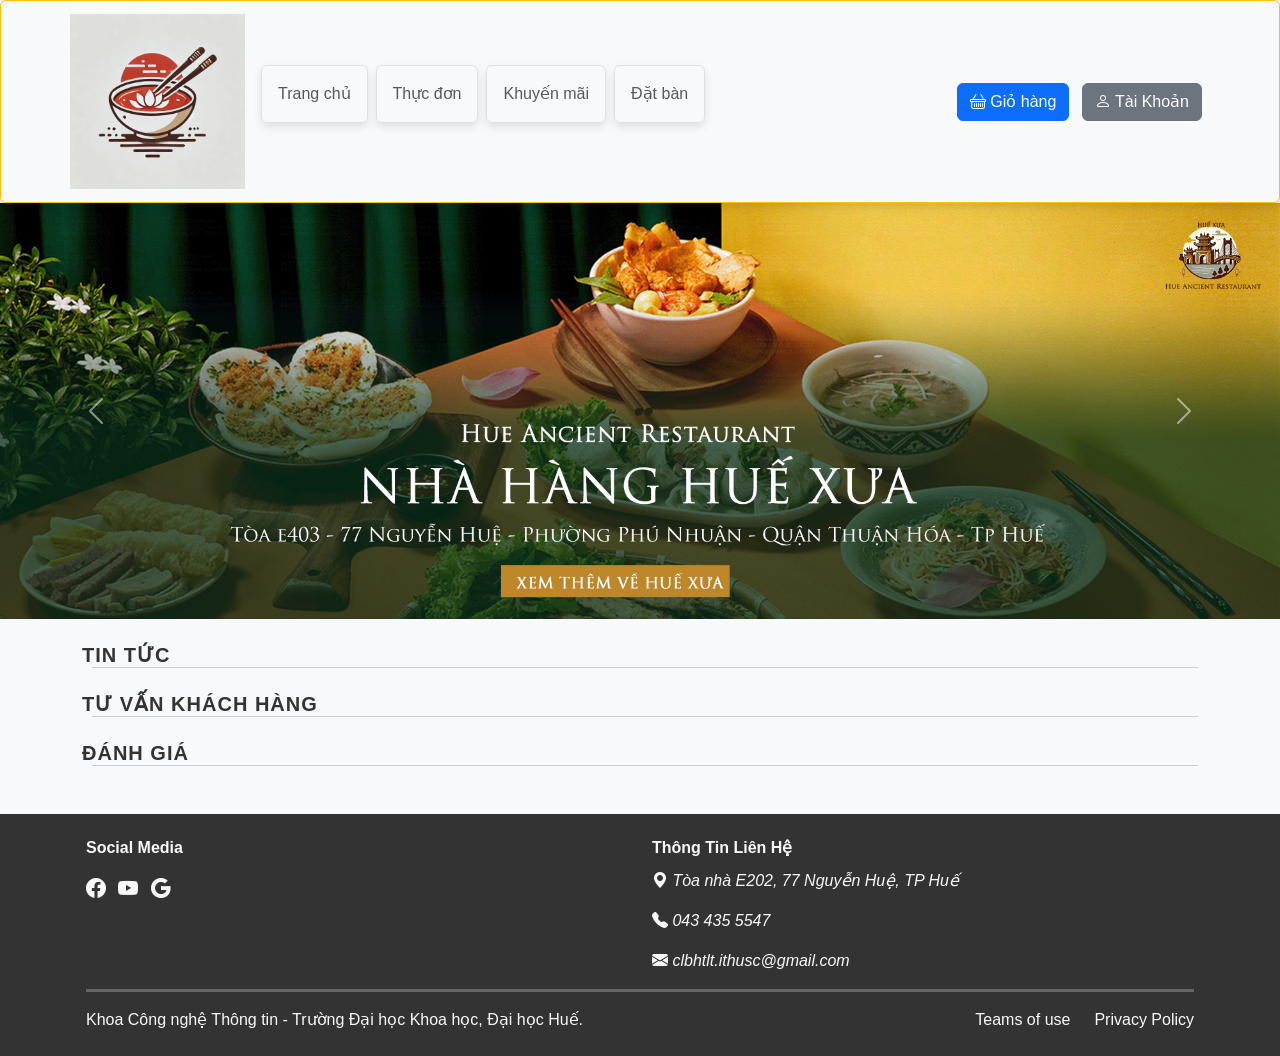
==== index.html @ 2b099d52 "last commit" ====
<!doctype html>
<html lang="en">
  <head>
    <meta charset="utf-8">
    <meta name="viewport" content="width=device-width, initial-scale=1">
    <title>Bootstrap Navbar</title>
    <link href="https://cdn.jsdelivr.net/npm/bootstrap@5.3.3/dist/css/bootstrap.min.css" rel="stylesheet" integrity="sha384-QWTKZyjpPEjISv5WaRU9OFeRpok6YctnYmDr5pNlyT2bRjXh0JMhjY6hW+ALEwIH" crossorigin="anonymous">
    <link href="https://cdn.jsdelivr.net/npm/bootstrap-icons/font/bootstrap-icons.css" rel="stylesheet">
    <link rel="stylesheet" href="../css/Style.css">
  </head>
  <body>
    <!-- Header -->
    <header class="sticky-top border border-warning rounded">
      <nav class="navbar container navbar-expand-lg">
        <a class="navbar-brand" href="TrangChu.html">
          <img id="logo" src="../img/logo hue xua.png" alt="Logo">
        </a>
        <!-- Nội dung bên trái -->
        <button class="navbar-toggler" type="button" data-bs-toggle="collapse" data-bs-target="#navbarNav" aria-controls="navbarNav" aria-expanded="false" aria-label="Toggle navigation">
          <span class="navbar-toggler-icon"></span>
        </button>
        <div class="collapse navbar-collapse" id="navbarNav">
          <ul class="navbar-nav">
            <li class="nav-item active">
              <a class="nav-link border rounded p-3 mb-3 me-2" href="TrangChu.html">Trang chủ</a>
            </li>
            <li class="nav-item">
              <a class="nav-link border rounded p-3 mb-3 me-2" href="ThucDon.html">Thực đơn</a>
            </li>
            <li class="nav-item">
              <a class="nav-link border rounded p-3 mb-3 me-2" href="KhuyenMai.html">Khuyến mãi</a>
            </li>
            <li class="nav-item">
              <a class="nav-link border rounded p-3 mb-3 me-2" href="DatBan.html">Đặt bàn</a>
            </li>
           
          </ul>
        </div>
        <!-- Nội dung bên phải -->
        <div class="ms-auto">
          <a class="btn btn-primary me-2" href="GioHang.html"><i class="bi bi-basket"></i> Giỏ hàng</a>
          <a class="btn btn-secondary me-2" href="DangNhap.html"><i class="bi bi-person"></i> Tài Khoản</a>
        </div>
      </nav>
    </header>

    <!--ảnh quán-->
    <div id="carouselExample" class="carousel slide" data-bs-ride="carousel">
      <div class="carousel-inner">
        <div class="carousel-item active" data-bs-interval="2500">
          <img src="../img/ANH bia 1.jpg" class="d-block w-100 img-desktop" alt="...">
          <img src="../img/AnhBia1Mobie.jpg" class="d-block w-100 img-mobile" alt="...">
        </div>
        <div class="carousel-item" data-bs-interval="2500">
          <img src="../img/Anh bia 2.jpg" class="d-block w-100 img-desktop" alt="...">
          <img src="../img/AnhBia2Mobie.jpg" class="d-block w-100 img-mobile" alt="...">
        </div>
      </div>
      <button class="carousel-control-prev" type="button" data-bs-target="#carouselExample" data-bs-slide="prev">
        <span class="carousel-control-prev-icon" aria-hidden="true"></span>
        <span class="visually-hidden">Previous</span>
      </button>
      <button class="carousel-control-next" type="button" data-bs-target="#carouselExample" data-bs-slide="next">
        <span class="carousel-control-next-icon" aria-hidden="true"></span>
        <span class="visually-hidden">Next</span>
      </button>
    </div>
    <!--Nội dung--> 
    <div class="container">
      <div id="TinTuc">
        <div class="title-container my-4">
          <h1>Tin Tức</h1>
          <div class="line"></div>
        </div>
      </div>
      <div id="TuVanKhachHang">
        <div class="title-container my-4">
          <h1>Tư vấn khách hàng</h1>
          <div class="line"></div>
        </div>
      </div>
      <div id="DanhGia">
        <div class="title-container my-4">
          <h1>Đánh giá</h1>
          <div class="line"></div>
        </div>
      </div>
    </div>



    <!--footer-->
    <footer class="text-light">
      <div class="container mt-5 px-3 py-2">
        <div class="row">
          <div class="col-6 col-lg-6">
            <h4 class="fw-bold pt-3 pb-2 fs-6">Social Media</h4>
            <a href="" target="_blank" class="text-decoration-none text-light"><i class="bi bi-facebook fs-5 me-2"></i></a>
            <a href="" target="_blank" class="text-decoration-none text-light"><i class="bi bi-youtube fs-5 me-2"></i></a>
            <a href="" target="_blank" class="text-decoration-none text-light"><i class="bi bi-google fs-5 me-2"></i></a>
          </div>
          <div class="col-6 col-lg-6">
            <h4 class="fw-bold pt-3 pb-1 fs-6">Thông Tin Liên Hệ</h4>
            <p><i class="bi bi-geo-alt-fill">  Tòa nhà E202, 77 Nguyễn Huệ, TP Huế</i></p>
            <p><i class="bi bi-telephone-fill">  043 435 5547</i></p>
            <p class="mb-0"><i class="bi bi-envelope-fill">  clbhtlt.ithusc@gmail.com</i></p>
          </div>
        </div>
        <hr class="text-light border-3">
        <div class="d-flex justify-content-between">
          <p class="me-5">Khoa Công nghệ Thông tin - Trường Đại học Khoa học, Đại học Huế.</p>
          <div class="d-flex">
            <a href="#" class="text-decoration-none text-light me-4">Teams of use</a>
            <a href="#" class="text-decoration-none text-light">Privacy Policy</a>
          </div>
        </div>
      </div>
    </footer>

    
    <script src="https://cdn.jsdelivr.net/npm/bootstrap@5.3.3/dist/js/bootstrap.bundle.min.js"
      integrity="sha384-YvpcrYf0tY3lHB60NNkmXc5s9fDVZLESaAA55NDzOxhy9GkcIdslK1eN7N6jIeHz" crossorigin="anonymous">
    </script>
  </body>
</html>
---- css/Style.css ----
body {
    font-family: 'Roboto', sans-serif; /* Sử dụng phông chữ Roboto */
    font-size: 16px; /* Cỡ chữ cơ bản */
    line-height: 1.5; /* Chiều cao dòng để tăng độ dễ đọc */
    font-weight: 500;
    color: #333; /* Màu chữ */
    background-color: #f8f9fa; /* Màu nền nhẹ */
    margin: 0;
    padding: 0;
    box-sizing: border-box;
  }
header {
    background-color: #f8f9fa;
}
footer {
    background-color: #333;
}
#logo {
    width: 175px; 
    height: auto;
}
.border{
    box-shadow: 0 4px 8px rgba(0, 0, 0, 0.1);
}
.img-mobile {
    display: none!important;
}
@media (max-width: 768px) {
  .img-mobile {
    display: block!important;
  }
  .img-desktop {
    display: none!important;
  }
}
#DangNhap{
    background-image: url(../img/Bia.jpg);
    background-size: cover;
    background-repeat: no-repeat;
    background-attachment: fixed;
}
.title-container h1 {
  font-size: 1.25rem;
  font-weight: bold;
  text-transform: uppercase;
  letter-spacing: 1px;
  margin: 0;
}
.title-container .line {
  height: 1px;
  background-color: #ccc;
  margin-left: 10px;
}
.search-bar {
  border-radius: 25px;  
  max-width: 500px; 
  width: 100%; 
}
.Nen{
  background-image: url(../img/AnhNen.jpg);
  background-size: cover;
  background-repeat: no-repeat;
  background-attachment: fixed;
}
.card {
  background-color: #E6E4E5;
}
.Nen form {
  background-color: white;
}
#myForm {
  background-color: #E6E4E5;
}
.combo-card {
  border: 1px solid #ddd;
  border-radius: 8px;
  padding: 16px;
  display: flex;
  align-items: center;
  justify-content: space-between;
}
.combo-card {
  max-width: 500px;
}
.combo-card img {
  max-width: 100px;
  border-radius: 8px;
}
.combo-details {
  flex: 1;
  margin-left: 16px;
}
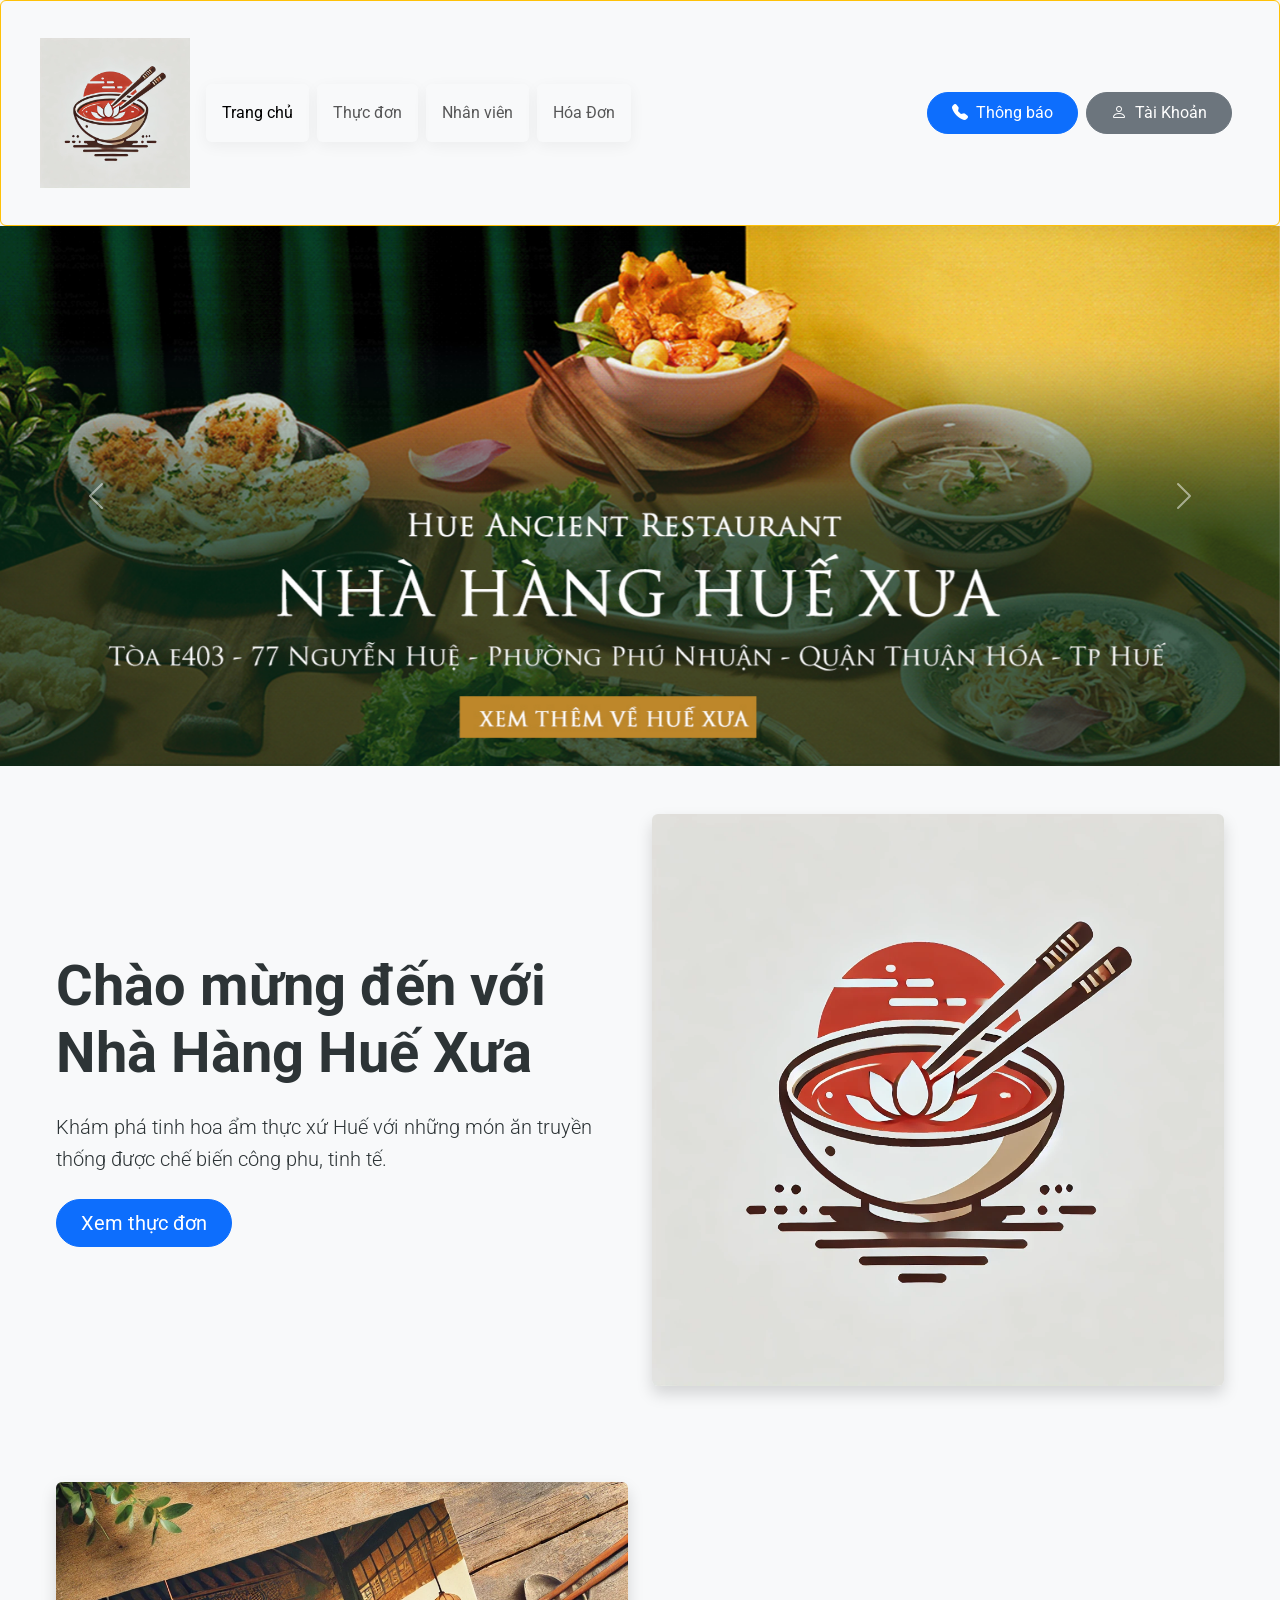
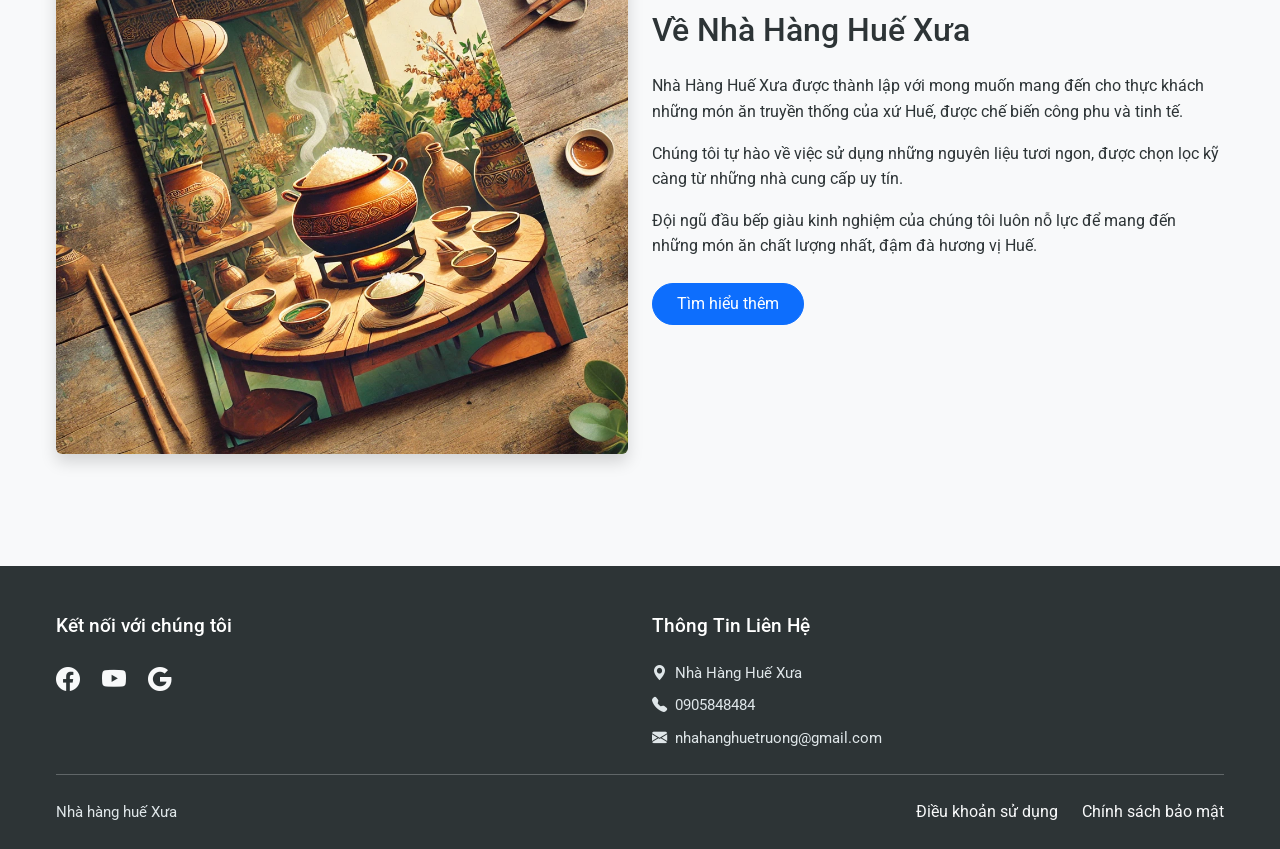
==== commit 98ca6dcb: "first commit" ====
--- a/index.html
+++ b/index.html
@@ -1,125 +1,154 @@
 <!doctype html>
-<html lang="en">
+<html lang="vi">
   <head>
     <meta charset="utf-8">
     <meta name="viewport" content="width=device-width, initial-scale=1">
-    <title>Bootstrap Navbar</title>
+    <meta name="description" content="Trang chủ Nhà Hàng Huế Xưa - Khám phá tinh hoa ẩm thực xứ Huế">
+    <title>Trang Chủ - Nhà Hàng Huế Xưa</title>
     <link href="https://cdn.jsdelivr.net/npm/bootstrap@5.3.3/dist/css/bootstrap.min.css" rel="stylesheet" integrity="sha384-QWTKZyjpPEjISv5WaRU9OFeRpok6YctnYmDr5pNlyT2bRjXh0JMhjY6hW+ALEwIH" crossorigin="anonymous">
     <link href="https://cdn.jsdelivr.net/npm/bootstrap-icons/font/bootstrap-icons.css" rel="stylesheet">
-    <link rel="stylesheet" href="../css/Style.css">
+    <link href="https://fonts.googleapis.com/css2?family=Roboto:wght@300;400;500;700&display=swap" rel="stylesheet">
+    <link rel="stylesheet" href="css/Style.css">
   </head>
   <body>
     <!-- Header -->
-    <header class="sticky-top border border-warning rounded">
+    <header class="sticky-top border border-warning rounded p-3">
       <nav class="navbar container navbar-expand-lg">
-        <a class="navbar-brand" href="TrangChu.html">
-          <img id="logo" src="../img/logo hue xua.png" alt="Logo">
+        <a class="navbar-brand" href="index.html" aria-label="Trang chủ">
+          <img id="logo" src="img/logo hue xua.png" alt="Logo Huế Xưa">
         </a>
-        <!-- Nội dung bên trái -->
         <button class="navbar-toggler" type="button" data-bs-toggle="collapse" data-bs-target="#navbarNav" aria-controls="navbarNav" aria-expanded="false" aria-label="Toggle navigation">
           <span class="navbar-toggler-icon"></span>
         </button>
         <div class="collapse navbar-collapse" id="navbarNav">
           <ul class="navbar-nav">
-            <li class="nav-item active">
-              <a class="nav-link border rounded p-3 mb-3 me-2" href="TrangChu.html">Trang chủ</a>
+            <li class="nav-item">
+              <a class="nav-link border rounded p-3 mb-3 me-2 active" href="index.html">Trang chủ</a>
             </li>
             <li class="nav-item">
-              <a class="nav-link border rounded p-3 mb-3 me-2" href="ThucDon.html">Thực đơn</a>
+              <a class="nav-link border rounded p-3 mb-3 me-2" href="./html/ThucDon.html">Thực đơn</a>
             </li>
             <li class="nav-item">
-              <a class="nav-link border rounded p-3 mb-3 me-2" href="KhuyenMai.html">Khuyến mãi</a>
+              <a class="nav-link border rounded p-3 mb-3 me-2" href="./html/QuanLyNhanVien.html">Nhân viên</a>
             </li>
             <li class="nav-item">
-              <a class="nav-link border rounded p-3 mb-3 me-2" href="DatBan.html">Đặt bàn</a>
+              <a class="nav-link border rounded p-3 mb-3 me-2" href="./html/QuanLyHoaDon.html">Hóa Đơn</a>
             </li>
-           
           </ul>
         </div>
-        <!-- Nội dung bên phải -->
-        <div class="ms-auto">
-          <a class="btn btn-primary me-2" href="GioHang.html"><i class="bi bi-basket"></i> Giỏ hàng</a>
-          <a class="btn btn-secondary me-2" href="DangNhap.html"><i class="bi bi-person"></i> Tài Khoản</a>
+        <div class="ms-auto d-flex align-items-center">
+          <a class="btn btn-primary me-2" href="./html/ThongBao.html">
+            <i class="bi bi-telephone-fill"></i>
+            <span class="d-none d-sm-inline ms-1">Thông báo</span>
+          </a>
+          <a class="btn btn-secondary me-2" href="./html/DangNhap.html">
+            <i class="bi bi-person"></i>
+            <span class="d-none d-sm-inline ms-1">Tài Khoản</span>
+          </a>
         </div>
       </nav>
     </header>
-
-    <!--ảnh quán-->
-    <div id="carouselExample" class="carousel slide" data-bs-ride="carousel">
-      <div class="carousel-inner">
-        <div class="carousel-item active" data-bs-interval="2500">
-          <img src="../img/ANH bia 1.jpg" class="d-block w-100 img-desktop" alt="...">
-          <img src="../img/AnhBia1Mobie.jpg" class="d-block w-100 img-mobile" alt="...">
+    <section class="hero-section">
+      <div id="carouselExample" class="carousel slide" data-bs-ride="carousel">
+        <div class="carousel-inner">
+          <div class="carousel-item active">
+            <img src="./img/ANH bia 1.jpg" class="d-block w-100 img-desktop" alt="Nhà hàng Huế Xưa">
+            <img src="./img/AnhBia1Mobie.jpg" class="d-block w-100 img-mobile" alt="Nhà hàng Huế Xưa">
+          </div>
+          <div class="carousel-item">
+            <img src="./img/Anh bia 2.jpg" class="d-block w-100 img-desktop" alt="Không gian nhà hàng">
+            <img src="./img/AnhBia2Mobie.jpg" class="d-block w-100 img-mobile" alt="Không gian nhà hàng">
+          </div>
         </div>
-        <div class="carousel-item" data-bs-interval="2500">
-          <img src="../img/Anh bia 2.jpg" class="d-block w-100 img-desktop" alt="...">
-          <img src="../img/AnhBia2Mobie.jpg" class="d-block w-100 img-mobile" alt="...">
+        <button class="carousel-control-prev" type="button" data-bs-target="#carouselExample" data-bs-slide="prev">
+          <span class="carousel-control-prev-icon"></span>
+        </button>
+        <button class="carousel-control-next" type="button" data-bs-target="#carouselExample" data-bs-slide="next">
+          <span class="carousel-control-next-icon"></span>
+        </button>
+      </div>
+    </section>
+    <!-- Hero Section -->
+    <section class="hero-section py-5">
+      <div class="container">
+        <div class="row align-items-center">
+          <div class="col-md-6">
+            <h1 class="display-4 fw-bold mb-4">Chào mừng đến với Nhà Hàng Huế Xưa</h1>
+            <p class="lead mb-4">Khám phá tinh hoa ẩm thực xứ Huế với những món ăn truyền thống được chế biến công phu, tinh tế.</p>
+            <div class="d-flex gap-3">
+              <a href="./html/ThucDon.html" class="btn btn-primary btn-lg">Xem thực đơn</a>
+            </div>
+          </div>
+          <div class="col-md-6">
+            <img src="./img/logo hue xua.png" alt="Nhà Hàng Huế Xưa" class="img-fluid rounded shadow">
+          </div>
         </div>
       </div>
-      <button class="carousel-control-prev" type="button" data-bs-target="#carouselExample" data-bs-slide="prev">
-        <span class="carousel-control-prev-icon" aria-hidden="true"></span>
-        <span class="visually-hidden">Previous</span>
-      </button>
-      <button class="carousel-control-next" type="button" data-bs-target="#carouselExample" data-bs-slide="next">
-        <span class="carousel-control-next-icon" aria-hidden="true"></span>
-        <span class="visually-hidden">Next</span>
-      </button>
-    </div>
-    <!--Nội dung--> 
-    <div class="container">
-      <div id="TinTuc">
-        <div class="title-container my-4">
-          <h1>Tin Tức</h1>
-          <div class="line"></div>
+    </section>
+
+    <!-- About Us -->
+    <section class="about-us py-5">
+      <div class="container">
+        <div class="row align-items-center">
+          <div class="col-md-6">
+            <img src="./img/Bia.jpg" alt="Về chúng tôi" class="img-fluid rounded shadow">
+          </div>
+          <div class="col-md-6">
+            <h2 class="mb-4">Về Nhà Hàng Huế Xưa</h2>
+            <p class="mb-3">Nhà Hàng Huế Xưa được thành lập với mong muốn mang đến cho thực khách những món ăn truyền thống của xứ Huế, được chế biến công phu và tinh tế.</p>
+            <p class="mb-3">Chúng tôi tự hào về việc sử dụng những nguyên liệu tươi ngon, được chọn lọc kỹ càng từ những nhà cung cấp uy tín.</p>
+            <p class="mb-4">Đội ngũ đầu bếp giàu kinh nghiệm của chúng tôi luôn nỗ lực để mang đến những món ăn chất lượng nhất, đậm đà hương vị Huế.</p>
+            <a href="#" class="btn btn-primary">Tìm hiểu thêm</a>
+          </div>
         </div>
       </div>
-      <div id="TuVanKhachHang">
-        <div class="title-container my-4">
-          <h1>Tư vấn khách hàng</h1>
-          <div class="line"></div>
-        </div>
-      </div>
-      <div id="DanhGia">
-        <div class="title-container my-4">
-          <h1>Đánh giá</h1>
-          <div class="line"></div>
-        </div>
-      </div>
-    </div>
+    </section>
 
+   
 
-
-    <!--footer-->
+    <!-- Footer -->
     <footer class="text-light">
-      <div class="container mt-5 px-3 py-2">
-        <div class="row">
-          <div class="col-6 col-lg-6">
-            <h4 class="fw-bold pt-3 pb-2 fs-6">Social Media</h4>
-            <a href="" target="_blank" class="text-decoration-none text-light"><i class="bi bi-facebook fs-5 me-2"></i></a>
-            <a href="" target="_blank" class="text-decoration-none text-light"><i class="bi bi-youtube fs-5 me-2"></i></a>
-            <a href="" target="_blank" class="text-decoration-none text-light"><i class="bi bi-google fs-5 me-2"></i></a>
+      <div class="container">
+        <div class="row gy-4">
+          <div class="col-12 col-md-6">
+            <h4>Kết nối với chúng tôi</h4>
+            <div class="social-links">
+              <a href="#" target="_blank" class="text-decoration-none text-light" aria-label="Facebook">
+                <i class="bi bi-facebook"></i>
+              </a>
+              <a href="#" target="_blank" class="text-decoration-none text-light" aria-label="YouTube">
+                <i class="bi bi-youtube"></i>
+              </a>
+              <a href="#" target="_blank" class="text-decoration-none text-light" aria-label="Google">
+                <i class="bi bi-google"></i>
+              </a>
+            </div>
           </div>
-          <div class="col-6 col-lg-6">
-            <h4 class="fw-bold pt-3 pb-1 fs-6">Thông Tin Liên Hệ</h4>
-            <p><i class="bi bi-geo-alt-fill">  Tòa nhà E202, 77 Nguyễn Huệ, TP Huế</i></p>
-            <p><i class="bi bi-telephone-fill">  043 435 5547</i></p>
-            <p class="mb-0"><i class="bi bi-envelope-fill">  clbhtlt.ithusc@gmail.com</i></p>
+          <div class="col-12 col-md-6">
+            <h4>Thông Tin Liên Hệ</h4>
+            <address class="mb-0">
+              <p><i class="bi bi-geo-alt-fill me-2"></i>Nhà Hàng Huế Xưa</p>
+              <p><i class="bi bi-telephone-fill me-2"></i>0905848484</p>
+              <p class="mb-0"><i class="bi bi-envelope-fill me-2"></i>nhahanghuetruong@gmail.com</p>
+            </address>
           </div>
         </div>
-        <hr class="text-light border-3">
-        <div class="d-flex justify-content-between">
-          <p class="me-5">Khoa Công nghệ Thông tin - Trường Đại học Khoa học, Đại học Huế.</p>
-          <div class="d-flex">
-            <a href="#" class="text-decoration-none text-light me-4">Teams of use</a>
-            <a href="#" class="text-decoration-none text-light">Privacy Policy</a>
+        <hr class="my-4">
+        <div class="row align-items-center">
+          <div class="col-12 col-md-6">
+            <p class="mb-md-0">Nhà hàng huế Xưa</p>
+          </div>
+          <div class="col-12 col-md-6">
+            <div class="d-flex justify-content-md-end">
+              <a href="#" class="text-decoration-none text-light me-4">Điều khoản sử dụng</a>
+              <a href="#" class="text-decoration-none text-light">Chính sách bảo mật</a>
+            </div>
           </div>
         </div>
       </div>
     </footer>
 
-    
-    <script src="https://cdn.jsdelivr.net/npm/bootstrap@5.3.3/dist/js/bootstrap.bundle.min.js"
-      integrity="sha384-YvpcrYf0tY3lHB60NNkmXc5s9fDVZLESaAA55NDzOxhy9GkcIdslK1eN7N6jIeHz" crossorigin="anonymous">
-    </script>
+    <!-- Scripts -->
+    <script src="https://cdn.jsdelivr.net/npm/bootstrap@5.3.3/dist/js/bootstrap.bundle.min.js" integrity="sha384-YvpcrYf0tY3lHB60NNkmXc5s9fDVZLESaAA55NDzOxhy9GkcIdslK1eN7N6jIeHz" crossorigin="anonymous"></script>
   </body>
 </html>
--- a/css/Style.css
+++ b/css/Style.css
@@ -1,27 +1,156 @@
 body {
     font-family: 'Roboto', sans-serif; /* Sử dụng phông chữ Roboto */
     font-size: 16px; /* Cỡ chữ cơ bản */
-    line-height: 1.5; /* Chiều cao dòng để tăng độ dễ đọc */
-    font-weight: 500;
-    color: #333; /* Màu chữ */
+    line-height: 1.6;
+    font-weight: 400;
+    color: #2d3436;
     background-color: #f8f9fa; /* Màu nền nhẹ */
     margin: 0;
     padding: 0;
     box-sizing: border-box;
-  }
+}
+
 header {
-    background-color: #f8f9fa;
-}
+    background-color: rgba(248, 249, 250, 0.95);
+    backdrop-filter: blur(10px);
+    transition: all 0.3s ease;
+}
+
+header .navbar {
+    padding: 1rem 0;
+}
+
+header .nav-link {
+    position: relative;
+    transition: all 0.3s ease;
+    border: none !important;
+    margin-bottom: 0 !important;
+}
+
+header .nav-link::after {
+    content: '';
+    position: absolute;
+    width: 0;
+    height: 2px;
+    bottom: 0;
+    left: 50%;
+    background-color: #007bff;
+    transition: all 0.3s ease;
+    transform: translateX(-50%);
+}
+
+header .nav-link:hover::after {
+    width: 100%;
+}
+
+#logo {
+    width: 150px;
+    height: auto;
+    transition: transform 0.3s ease;
+}
+
+#logo:hover {
+    transform: scale(1.05);
+}
+
+.border {
+    box-shadow: 0 4px 15px rgba(0, 0, 0, 0.05);
+}
+
+.title-container {
+    position: relative;
+    margin: 3rem 0;
+    padding-bottom: 1rem;
+}
+
+.title-container h1 {
+    font-size: 2rem;
+    font-weight: 700;
+    text-transform: uppercase;
+    letter-spacing: 1.5px;
+    margin: 0;
+    color: #2d3436;
+}
+
+.title-container .line {
+    height: 3px;
+    background: linear-gradient(to right, #007bff, #00d2d3);
+    margin-top: 1rem;
+    width: 100px;
+}
+
+.carousel-item img {
+    object-fit: cover;
+    height: 60vh;
+}
+
 footer {
-    background-color: #333;
-}
-#logo {
-    width: 175px; 
-    height: auto;
-}
-.border{
-    box-shadow: 0 4px 8px rgba(0, 0, 0, 0.1);
-}
+    background-color: #2d3436;
+    padding: 3rem 0 1.5rem;
+    margin-top: 4rem;
+}
+
+footer h4 {
+    color: #fff;
+    font-size: 1.2rem;
+    margin-bottom: 1.5rem;
+}
+
+footer p {
+    color: #dfe6e9;
+    font-size: 0.95rem;
+    margin-bottom: 0.5rem;
+}
+
+footer .social-links a {
+    font-size: 1.5rem;
+    margin-right: 1rem;
+    transition: color 0.3s ease;
+}
+
+footer .social-links a:hover {
+    color: #007bff !important;
+}
+
+@media (max-width: 768px) {
+    .img-mobile {
+        display: block !important;
+    }
+    
+    .img-desktop {
+        display: none !important;
+    }
+    
+    header .navbar {
+        padding: 0.5rem 0;
+    }
+    
+    .title-container h1 {
+        font-size: 1.5rem;
+    }
+    
+    footer {
+        padding: 2rem 0 1rem;
+    }
+}
+
+.btn {
+    border-radius: 25px;
+    padding: 0.5rem 1.5rem;
+    transition: all 0.3s ease;
+}
+
+.btn:hover {
+    transform: translateY(-2px);
+    box-shadow: 0 4px 10px rgba(0, 0, 0, 0.1);
+}
+
+.container {
+    max-width: 1200px;
+    margin: 0 auto;
+    padding: 0 1rem;
+}
+
 .img-mobile {
     display: none!important;
 }
@@ -39,23 +168,6 @@
     background-repeat: no-repeat;
     background-attachment: fixed;
 }
-.title-container h1 {
-  font-size: 1.25rem;
-  font-weight: bold;
-  text-transform: uppercase;
-  letter-spacing: 1px;
-  margin: 0;
-}
-.title-container .line {
-  height: 1px;
-  background-color: #ccc;
-  margin-left: 10px;
-}
-.search-bar {
-  border-radius: 25px;  
-  max-width: 500px; 
-  width: 100%; 
-}
 .Nen{
   background-image: url(../img/AnhNen.jpg);
   background-size: cover;
@@ -71,22 +183,30 @@
 #myForm {
   background-color: #E6E4E5;
 }
-.combo-card {
-  border: 1px solid #ddd;
-  border-radius: 8px;
-  padding: 16px;
-  display: flex;
-  align-items: center;
-  justify-content: space-between;
-}
-.combo-card {
-  max-width: 500px;
-}
-.combo-card img {
-  max-width: 100px;
-  border-radius: 8px;
-}
-.combo-details {
-  flex: 1;
-  margin-left: 16px;
-}
+
+/* thẻ trong thực đơn */
+.card {
+  width: 18rem;
+  border: none;
+  box-shadow: 0 4px 8px rgba(0,0,0,0.1);
+  border-radius: 12px;
+  overflow: hidden;
+}
+.card img {
+  border-bottom: 1px solid #eee;
+  width: 265px;
+  height: 230px;
+}
+.card:hover {
+  transform: scale(1.03);
+  transition: 0.3s ease-in-out;
+  box-shadow: 0 4px 8px rgba(0,0,0,0.2);
+}
+.price {
+  font-weight: bold;
+  color: #000;
+}
+.btn-custom {
+  border-radius: 25px;
+  padding: 6px 16px;
+}
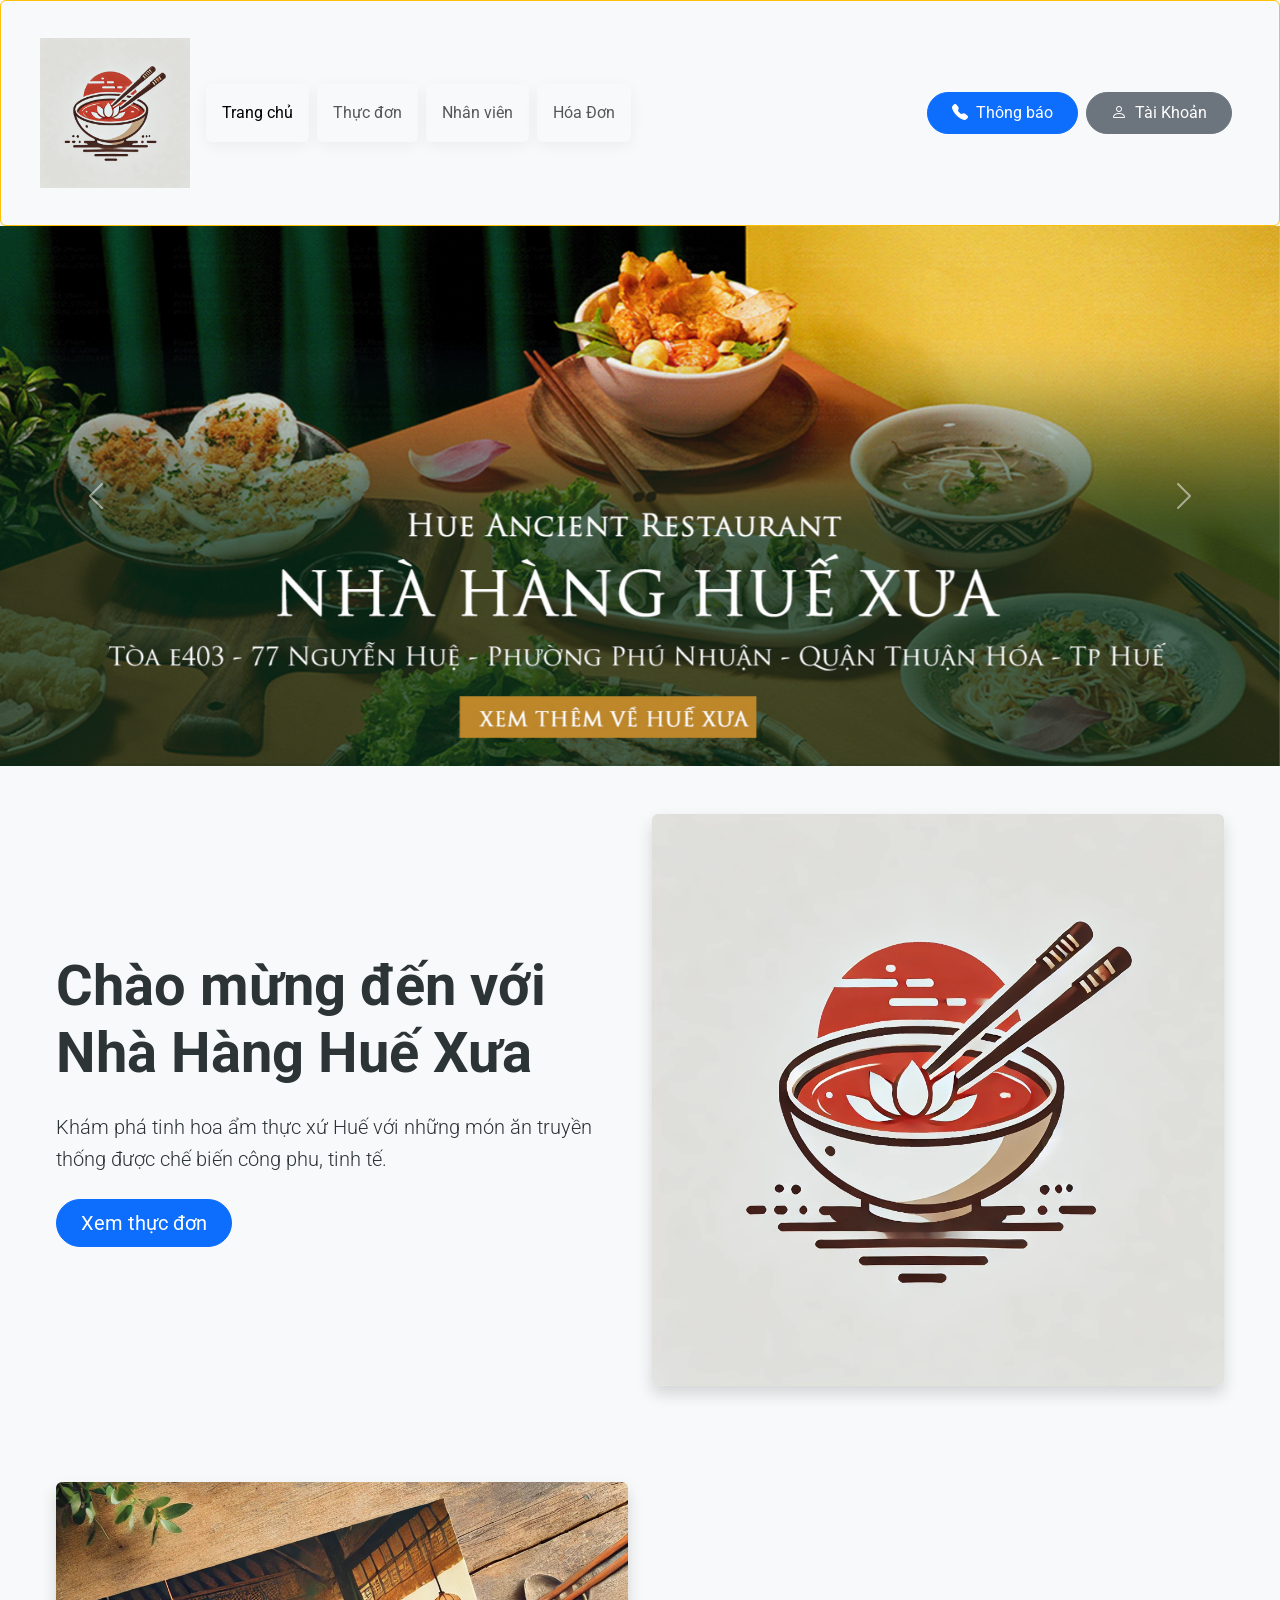
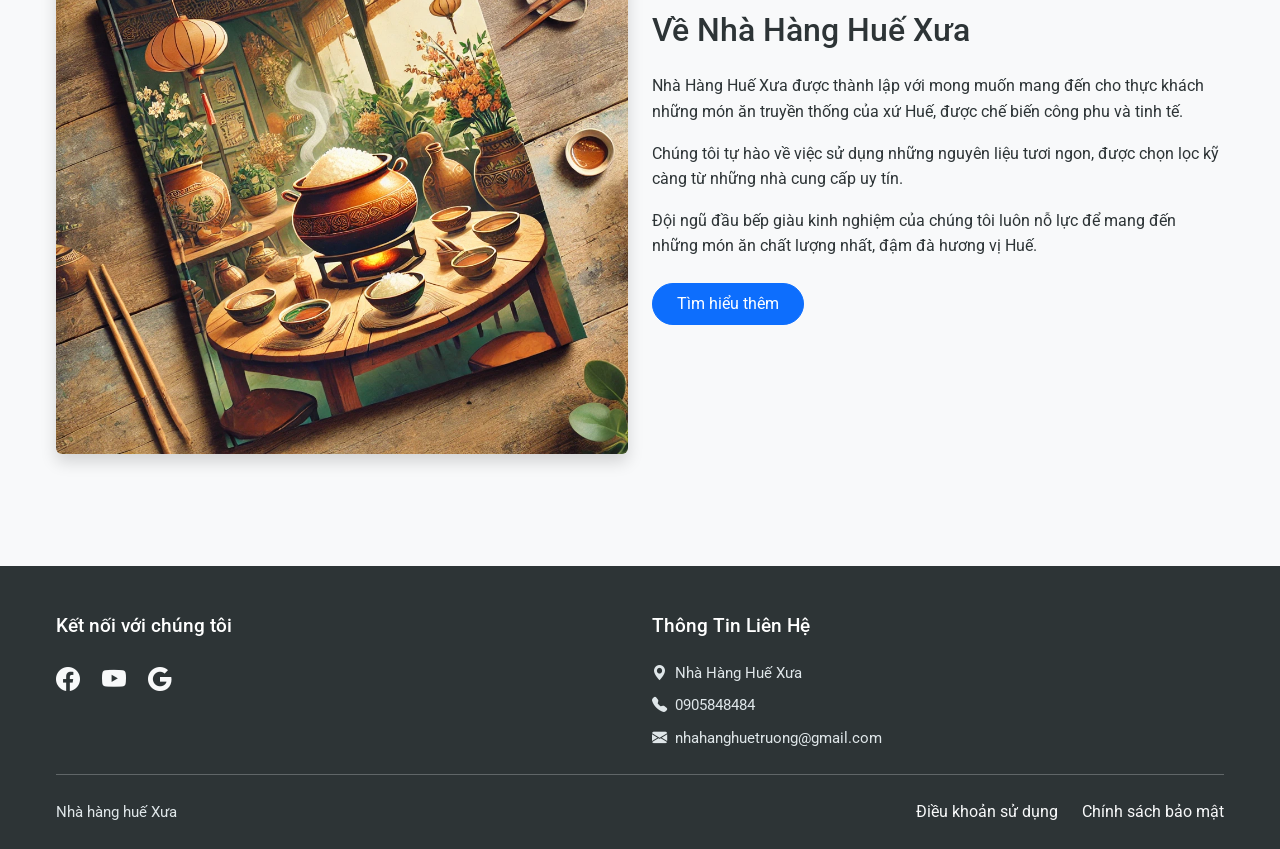
==== commit d459253f: "Update index.html" ====
--- a/index.html
+++ b/index.html
@@ -1,154 +1,154 @@
-<!doctype html>
-<html lang="vi">
-  <head>
-    <meta charset="utf-8">
-    <meta name="viewport" content="width=device-width, initial-scale=1">
-    <meta name="description" content="Trang chủ Nhà Hàng Huế Xưa - Khám phá tinh hoa ẩm thực xứ Huế">
-    <title>Trang Chủ - Nhà Hàng Huế Xưa</title>
-    <link href="https://cdn.jsdelivr.net/npm/bootstrap@5.3.3/dist/css/bootstrap.min.css" rel="stylesheet" integrity="sha384-QWTKZyjpPEjISv5WaRU9OFeRpok6YctnYmDr5pNlyT2bRjXh0JMhjY6hW+ALEwIH" crossorigin="anonymous">
-    <link href="https://cdn.jsdelivr.net/npm/bootstrap-icons/font/bootstrap-icons.css" rel="stylesheet">
-    <link href="https://fonts.googleapis.com/css2?family=Roboto:wght@300;400;500;700&display=swap" rel="stylesheet">
-    <link rel="stylesheet" href="css/Style.css">
-  </head>
-  <body>
-    <!-- Header -->
-    <header class="sticky-top border border-warning rounded p-3">
-      <nav class="navbar container navbar-expand-lg">
-        <a class="navbar-brand" href="index.html" aria-label="Trang chủ">
-          <img id="logo" src="img/logo hue xua.png" alt="Logo Huế Xưa">
-        </a>
-        <button class="navbar-toggler" type="button" data-bs-toggle="collapse" data-bs-target="#navbarNav" aria-controls="navbarNav" aria-expanded="false" aria-label="Toggle navigation">
-          <span class="navbar-toggler-icon"></span>
-        </button>
-        <div class="collapse navbar-collapse" id="navbarNav">
-          <ul class="navbar-nav">
-            <li class="nav-item">
-              <a class="nav-link border rounded p-3 mb-3 me-2 active" href="index.html">Trang chủ</a>
-            </li>
-            <li class="nav-item">
-              <a class="nav-link border rounded p-3 mb-3 me-2" href="./html/ThucDon.html">Thực đơn</a>
-            </li>
-            <li class="nav-item">
-              <a class="nav-link border rounded p-3 mb-3 me-2" href="./html/QuanLyNhanVien.html">Nhân viên</a>
-            </li>
-            <li class="nav-item">
-              <a class="nav-link border rounded p-3 mb-3 me-2" href="./html/QuanLyHoaDon.html">Hóa Đơn</a>
-            </li>
-          </ul>
-        </div>
-        <div class="ms-auto d-flex align-items-center">
-          <a class="btn btn-primary me-2" href="./html/ThongBao.html">
-            <i class="bi bi-telephone-fill"></i>
-            <span class="d-none d-sm-inline ms-1">Thông báo</span>
-          </a>
-          <a class="btn btn-secondary me-2" href="./html/DangNhap.html">
-            <i class="bi bi-person"></i>
-            <span class="d-none d-sm-inline ms-1">Tài Khoản</span>
-          </a>
-        </div>
-      </nav>
-    </header>
-    <section class="hero-section">
-      <div id="carouselExample" class="carousel slide" data-bs-ride="carousel">
-        <div class="carousel-inner">
-          <div class="carousel-item active">
-            <img src="./img/ANH bia 1.jpg" class="d-block w-100 img-desktop" alt="Nhà hàng Huế Xưa">
-            <img src="./img/AnhBia1Mobie.jpg" class="d-block w-100 img-mobile" alt="Nhà hàng Huế Xưa">
-          </div>
-          <div class="carousel-item">
-            <img src="./img/Anh bia 2.jpg" class="d-block w-100 img-desktop" alt="Không gian nhà hàng">
-            <img src="./img/AnhBia2Mobie.jpg" class="d-block w-100 img-mobile" alt="Không gian nhà hàng">
-          </div>
-        </div>
-        <button class="carousel-control-prev" type="button" data-bs-target="#carouselExample" data-bs-slide="prev">
-          <span class="carousel-control-prev-icon"></span>
-        </button>
-        <button class="carousel-control-next" type="button" data-bs-target="#carouselExample" data-bs-slide="next">
-          <span class="carousel-control-next-icon"></span>
-        </button>
-      </div>
-    </section>
-    <!-- Hero Section -->
-    <section class="hero-section py-5">
-      <div class="container">
-        <div class="row align-items-center">
-          <div class="col-md-6">
-            <h1 class="display-4 fw-bold mb-4">Chào mừng đến với Nhà Hàng Huế Xưa</h1>
-            <p class="lead mb-4">Khám phá tinh hoa ẩm thực xứ Huế với những món ăn truyền thống được chế biến công phu, tinh tế.</p>
-            <div class="d-flex gap-3">
-              <a href="./html/ThucDon.html" class="btn btn-primary btn-lg">Xem thực đơn</a>
-            </div>
-          </div>
-          <div class="col-md-6">
-            <img src="./img/logo hue xua.png" alt="Nhà Hàng Huế Xưa" class="img-fluid rounded shadow">
-          </div>
-        </div>
-      </div>
-    </section>
-
-    <!-- About Us -->
-    <section class="about-us py-5">
-      <div class="container">
-        <div class="row align-items-center">
-          <div class="col-md-6">
-            <img src="./img/Bia.jpg" alt="Về chúng tôi" class="img-fluid rounded shadow">
-          </div>
-          <div class="col-md-6">
-            <h2 class="mb-4">Về Nhà Hàng Huế Xưa</h2>
-            <p class="mb-3">Nhà Hàng Huế Xưa được thành lập với mong muốn mang đến cho thực khách những món ăn truyền thống của xứ Huế, được chế biến công phu và tinh tế.</p>
-            <p class="mb-3">Chúng tôi tự hào về việc sử dụng những nguyên liệu tươi ngon, được chọn lọc kỹ càng từ những nhà cung cấp uy tín.</p>
-            <p class="mb-4">Đội ngũ đầu bếp giàu kinh nghiệm của chúng tôi luôn nỗ lực để mang đến những món ăn chất lượng nhất, đậm đà hương vị Huế.</p>
-            <a href="#" class="btn btn-primary">Tìm hiểu thêm</a>
-          </div>
-        </div>
-      </div>
-    </section>
-
-   
-
-    <!-- Footer -->
-    <footer class="text-light">
-      <div class="container">
-        <div class="row gy-4">
-          <div class="col-12 col-md-6">
-            <h4>Kết nối với chúng tôi</h4>
-            <div class="social-links">
-              <a href="#" target="_blank" class="text-decoration-none text-light" aria-label="Facebook">
-                <i class="bi bi-facebook"></i>
-              </a>
-              <a href="#" target="_blank" class="text-decoration-none text-light" aria-label="YouTube">
-                <i class="bi bi-youtube"></i>
-              </a>
-              <a href="#" target="_blank" class="text-decoration-none text-light" aria-label="Google">
-                <i class="bi bi-google"></i>
-              </a>
-            </div>
-          </div>
-          <div class="col-12 col-md-6">
-            <h4>Thông Tin Liên Hệ</h4>
-            <address class="mb-0">
-              <p><i class="bi bi-geo-alt-fill me-2"></i>Nhà Hàng Huế Xưa</p>
-              <p><i class="bi bi-telephone-fill me-2"></i>0905848484</p>
-              <p class="mb-0"><i class="bi bi-envelope-fill me-2"></i>nhahanghuetruong@gmail.com</p>
-            </address>
-          </div>
-        </div>
-        <hr class="my-4">
-        <div class="row align-items-center">
-          <div class="col-12 col-md-6">
-            <p class="mb-md-0">Nhà hàng huế Xưa</p>
-          </div>
-          <div class="col-12 col-md-6">
-            <div class="d-flex justify-content-md-end">
-              <a href="#" class="text-decoration-none text-light me-4">Điều khoản sử dụng</a>
-              <a href="#" class="text-decoration-none text-light">Chính sách bảo mật</a>
-            </div>
-          </div>
-        </div>
-      </div>
-    </footer>
-
-    <!-- Scripts -->
-    <script src="https://cdn.jsdelivr.net/npm/bootstrap@5.3.3/dist/js/bootstrap.bundle.min.js" integrity="sha384-YvpcrYf0tY3lHB60NNkmXc5s9fDVZLESaAA55NDzOxhy9GkcIdslK1eN7N6jIeHz" crossorigin="anonymous"></script>
-  </body>
-</html>
+<!doctype html>
+<html lang="vi">
+  <head>
+    <meta charset="utf-8">
+    <meta name="viewport" content="width=device-width, initial-scale=1">
+    <meta name="description" content="Trang chủ Nhà Hàng Huế Xưa - Khám phá tinh hoa ẩm thực xứ Huế">
+    <title>Trang Chủ - Nhà Hàng Huế Xưa</title>
+    <link href="https://cdn.jsdelivr.net/npm/bootstrap@5.3.3/dist/css/bootstrap.min.css" rel="stylesheet" integrity="sha384-QWTKZyjpPEjISv5WaRU9OFeRpok6YctnYmDr5pNlyT2bRjXh0JMhjY6hW+ALEwIH" crossorigin="anonymous">
+    <link href="https://cdn.jsdelivr.net/npm/bootstrap-icons/font/bootstrap-icons.css" rel="stylesheet">
+    <link href="https://fonts.googleapis.com/css2?family=Roboto:wght@300;400;500;700&display=swap" rel="stylesheet">
+    <link rel="stylesheet" href="css/Style.css">
+  </head>
+  <body>
+    <!-- Header -->
+    <header class= "border border-warning rounded p-3">
+      <nav class="navbar container navbar-expand-lg">
+        <a class="navbar-brand" href="index.html" aria-label="Trang chủ">
+          <img id="logo" src="img/logo hue xua.png" alt="Logo Huế Xưa">
+        </a>
+        <button class="navbar-toggler" type="button" data-bs-toggle="collapse" data-bs-target="#navbarNav" aria-controls="navbarNav" aria-expanded="false" aria-label="Toggle navigation">
+          <span class="navbar-toggler-icon"></span>
+        </button>
+        <div class="collapse navbar-collapse" id="navbarNav">
+          <ul class="navbar-nav">
+            <li class="nav-item">
+              <a class="nav-link border rounded p-3 mb-3 me-2 active" href="index.html">Trang chủ</a>
+            </li>
+            <li class="nav-item">
+              <a class="nav-link border rounded p-3 mb-3 me-2" href="./html/ThucDon.html">Thực đơn</a>
+            </li>
+            <li class="nav-item">
+              <a class="nav-link border rounded p-3 mb-3 me-2" href="./html/QuanLyNhanVien.html">Nhân viên</a>
+            </li>
+            <li class="nav-item">
+              <a class="nav-link border rounded p-3 mb-3 me-2" href="./html/QuanLyHoaDon.html">Hóa Đơn</a>
+            </li>
+          </ul>
+        </div>
+        <div class="ms-auto d-flex align-items-center">
+          <a class="btn btn-primary me-2" href="./html/ThongBao.html">
+            <i class="bi bi-telephone-fill"></i>
+            <span class="d-none d-sm-inline ms-1">Thông báo</span>
+          </a>
+          <a class="btn btn-secondary me-2" href="./html/DangNhap.html">
+            <i class="bi bi-person"></i>
+            <span class="d-none d-sm-inline ms-1">Tài Khoản</span>
+          </a>
+        </div>
+      </nav>
+    </header>
+    <section class="hero-section">
+      <div id="carouselExample" class="carousel slide" data-bs-ride="carousel">
+        <div class="carousel-inner">
+          <div class="carousel-item active">
+            <img src="./img/ANH bia 1.jpg" class="d-block w-100 img-desktop" alt="Nhà hàng Huế Xưa">
+            <img src="./img/AnhBia1Mobie.jpg" class="d-block w-100 img-mobile" alt="Nhà hàng Huế Xưa">
+          </div>
+          <div class="carousel-item">
+            <img src="./img/Anh bia 2.jpg" class="d-block w-100 img-desktop" alt="Không gian nhà hàng">
+            <img src="./img/AnhBia2Mobie.jpg" class="d-block w-100 img-mobile" alt="Không gian nhà hàng">
+          </div>
+        </div>
+        <button class="carousel-control-prev" type="button" data-bs-target="#carouselExample" data-bs-slide="prev">
+          <span class="carousel-control-prev-icon"></span>
+        </button>
+        <button class="carousel-control-next" type="button" data-bs-target="#carouselExample" data-bs-slide="next">
+          <span class="carousel-control-next-icon"></span>
+        </button>
+      </div>
+    </section>
+    <!-- Hero Section -->
+    <section class="hero-section py-5">
+      <div class="container">
+        <div class="row align-items-center">
+          <div class="col-md-6">
+            <h1 class="display-4 fw-bold mb-4">Chào mừng đến với Nhà Hàng Huế Xưa</h1>
+            <p class="lead mb-4">Khám phá tinh hoa ẩm thực xứ Huế với những món ăn truyền thống được chế biến công phu, tinh tế.</p>
+            <div class="d-flex gap-3">
+              <a href="./html/ThucDon.html" class="btn btn-primary btn-lg">Xem thực đơn</a>
+            </div>
+          </div>
+          <div class="col-md-6">
+            <img src="./img/logo hue xua.png" alt="Nhà Hàng Huế Xưa" class="img-fluid rounded shadow">
+          </div>
+        </div>
+      </div>
+    </section>
+
+    <!-- About Us -->
+    <section class="about-us py-5">
+      <div class="container">
+        <div class="row align-items-center">
+          <div class="col-md-6">
+            <img src="./img/Bia.jpg" alt="Về chúng tôi" class="img-fluid rounded shadow">
+          </div>
+          <div class="col-md-6">
+            <h2 class="mb-4">Về Nhà Hàng Huế Xưa</h2>
+            <p class="mb-3">Nhà Hàng Huế Xưa được thành lập với mong muốn mang đến cho thực khách những món ăn truyền thống của xứ Huế, được chế biến công phu và tinh tế.</p>
+            <p class="mb-3">Chúng tôi tự hào về việc sử dụng những nguyên liệu tươi ngon, được chọn lọc kỹ càng từ những nhà cung cấp uy tín.</p>
+            <p class="mb-4">Đội ngũ đầu bếp giàu kinh nghiệm của chúng tôi luôn nỗ lực để mang đến những món ăn chất lượng nhất, đậm đà hương vị Huế.</p>
+            <a href="#" class="btn btn-primary">Tìm hiểu thêm</a>
+          </div>
+        </div>
+      </div>
+    </section>
+
+   
+
+    <!-- Footer -->
+    <footer class="text-light">
+      <div class="container">
+        <div class="row gy-4">
+          <div class="col-12 col-md-6">
+            <h4>Kết nối với chúng tôi</h4>
+            <div class="social-links">
+              <a href="#" target="_blank" class="text-decoration-none text-light" aria-label="Facebook">
+                <i class="bi bi-facebook"></i>
+              </a>
+              <a href="#" target="_blank" class="text-decoration-none text-light" aria-label="YouTube">
+                <i class="bi bi-youtube"></i>
+              </a>
+              <a href="#" target="_blank" class="text-decoration-none text-light" aria-label="Google">
+                <i class="bi bi-google"></i>
+              </a>
+            </div>
+          </div>
+          <div class="col-12 col-md-6">
+            <h4>Thông Tin Liên Hệ</h4>
+            <address class="mb-0">
+              <p><i class="bi bi-geo-alt-fill me-2"></i>Nhà Hàng Huế Xưa</p>
+              <p><i class="bi bi-telephone-fill me-2"></i>0905848484</p>
+              <p class="mb-0"><i class="bi bi-envelope-fill me-2"></i>nhahanghuetruong@gmail.com</p>
+            </address>
+          </div>
+        </div>
+        <hr class="my-4">
+        <div class="row align-items-center">
+          <div class="col-12 col-md-6">
+            <p class="mb-md-0">Nhà hàng huế Xưa</p>
+          </div>
+          <div class="col-12 col-md-6">
+            <div class="d-flex justify-content-md-end">
+              <a href="#" class="text-decoration-none text-light me-4">Điều khoản sử dụng</a>
+              <a href="#" class="text-decoration-none text-light">Chính sách bảo mật</a>
+            </div>
+          </div>
+        </div>
+      </div>
+    </footer>
+
+    <!-- Scripts -->
+    <script src="https://cdn.jsdelivr.net/npm/bootstrap@5.3.3/dist/js/bootstrap.bundle.min.js" integrity="sha384-YvpcrYf0tY3lHB60NNkmXc5s9fDVZLESaAA55NDzOxhy9GkcIdslK1eN7N6jIeHz" crossorigin="anonymous"></script>
+  </body>
+</html>
--- a/css/Style.css
+++ b/css/Style.css
@@ -1,212 +1,212 @@
-body {
-    font-family: 'Roboto', sans-serif; /* Sử dụng phông chữ Roboto */
-    font-size: 16px; /* Cỡ chữ cơ bản */
-    line-height: 1.6;
-    font-weight: 400;
-    color: #2d3436;
-    background-color: #f8f9fa; /* Màu nền nhẹ */
-    margin: 0;
-    padding: 0;
-    box-sizing: border-box;
-}
-
-header {
-    background-color: rgba(248, 249, 250, 0.95);
-    backdrop-filter: blur(10px);
-    transition: all 0.3s ease;
-}
-
-header .navbar {
-    padding: 1rem 0;
-}
-
-header .nav-link {
-    position: relative;
-    transition: all 0.3s ease;
-    border: none !important;
-    margin-bottom: 0 !important;
-}
-
-header .nav-link::after {
-    content: '';
-    position: absolute;
-    width: 0;
-    height: 2px;
-    bottom: 0;
-    left: 50%;
-    background-color: #007bff;
-    transition: all 0.3s ease;
-    transform: translateX(-50%);
-}
-
-header .nav-link:hover::after {
-    width: 100%;
-}
-
-#logo {
-    width: 150px;
-    height: auto;
-    transition: transform 0.3s ease;
-}
-
-#logo:hover {
-    transform: scale(1.05);
-}
-
-.border {
-    box-shadow: 0 4px 15px rgba(0, 0, 0, 0.05);
-}
-
-.title-container {
-    position: relative;
-    margin: 3rem 0;
-    padding-bottom: 1rem;
-}
-
-.title-container h1 {
-    font-size: 2rem;
-    font-weight: 700;
-    text-transform: uppercase;
-    letter-spacing: 1.5px;
-    margin: 0;
-    color: #2d3436;
-}
-
-.title-container .line {
-    height: 3px;
-    background: linear-gradient(to right, #007bff, #00d2d3);
-    margin-top: 1rem;
-    width: 100px;
-}
-
-.carousel-item img {
-    object-fit: cover;
-    height: 60vh;
-}
-
-footer {
-    background-color: #2d3436;
-    padding: 3rem 0 1.5rem;
-    margin-top: 4rem;
-}
-
-footer h4 {
-    color: #fff;
-    font-size: 1.2rem;
-    margin-bottom: 1.5rem;
-}
-
-footer p {
-    color: #dfe6e9;
-    font-size: 0.95rem;
-    margin-bottom: 0.5rem;
-}
-
-footer .social-links a {
-    font-size: 1.5rem;
-    margin-right: 1rem;
-    transition: color 0.3s ease;
-}
-
-footer .social-links a:hover {
-    color: #007bff !important;
-}
-
-@media (max-width: 768px) {
-    .img-mobile {
-        display: block !important;
-    }
-    
-    .img-desktop {
-        display: none !important;
-    }
-    
-    header .navbar {
-        padding: 0.5rem 0;
-    }
-    
-    .title-container h1 {
-        font-size: 1.5rem;
-    }
-    
-    footer {
-        padding: 2rem 0 1rem;
-    }
-}
-
-.btn {
-    border-radius: 25px;
-    padding: 0.5rem 1.5rem;
-    transition: all 0.3s ease;
-}
-
-.btn:hover {
-    transform: translateY(-2px);
-    box-shadow: 0 4px 10px rgba(0, 0, 0, 0.1);
-}
-
-.container {
-    max-width: 1200px;
-    margin: 0 auto;
-    padding: 0 1rem;
-}
-
-.img-mobile {
-    display: none!important;
-}
-@media (max-width: 768px) {
-  .img-mobile {
-    display: block!important;
-  }
-  .img-desktop {
-    display: none!important;
-  }
-}
-#DangNhap{
-    background-image: url(../img/Bia.jpg);
-    background-size: cover;
-    background-repeat: no-repeat;
-    background-attachment: fixed;
-}
-.Nen{
-  background-image: url(../img/AnhNen.jpg);
-  background-size: cover;
-  background-repeat: no-repeat;
-  background-attachment: fixed;
-}
-.card {
-  background-color: #E6E4E5;
-}
-.Nen form {
-  background-color: white;
-}
-#myForm {
-  background-color: #E6E4E5;
-}
-
-/* thẻ trong thực đơn */
-.card {
-  width: 18rem;
-  border: none;
-  box-shadow: 0 4px 8px rgba(0,0,0,0.1);
-  border-radius: 12px;
-  overflow: hidden;
-}
-.card img {
-  border-bottom: 1px solid #eee;
-  width: 265px;
-  height: 230px;
-}
-.card:hover {
-  transform: scale(1.03);
-  transition: 0.3s ease-in-out;
-  box-shadow: 0 4px 8px rgba(0,0,0,0.2);
-}
-.price {
-  font-weight: bold;
-  color: #000;
-}
-.btn-custom {
-  border-radius: 25px;
-  padding: 6px 16px;
-}
+body {
+    font-family: 'Roboto', sans-serif; /* Sử dụng phông chữ Roboto */
+    font-size: 16px; /* Cỡ chữ cơ bản */
+    line-height: 1.6;
+    font-weight: 400;
+    color: #2d3436;
+    background-color: #f8f9fa; /* Màu nền nhẹ */
+    margin: 0;
+    padding: 0;
+    box-sizing: border-box;
+}
+
+header {
+    background-color: rgba(248, 249, 250, 0.95);
+    backdrop-filter: blur(10px);
+    transition: all 0.3s ease;
+}
+
+header .navbar {
+    padding: 1rem 0;
+}
+
+header .nav-link {
+    position: relative;
+    transition: all 0.3s ease;
+    border: none !important;
+    margin-bottom: 0 !important;
+}
+
+header .nav-link::after {
+    content: '';
+    position: absolute;
+    width: 0;
+    height: 2px;
+    bottom: 0;
+    left: 50%;
+    background-color: #007bff;
+    transition: all 0.3s ease;
+    transform: translateX(-50%);
+}
+
+header .nav-link:hover::after {
+    width: 100%;
+}
+
+#logo {
+    width: 150px;
+    height: auto;
+    transition: transform 0.3s ease;
+}
+
+#logo:hover {
+    transform: scale(1.05);
+}
+
+.border {
+    box-shadow: 0 4px 15px rgba(0, 0, 0, 0.05);
+}
+
+.title-container {
+    position: relative;
+    margin: 3rem 0;
+    padding-bottom: 1rem;
+}
+
+.title-container h1 {
+    font-size: 2rem;
+    font-weight: 700;
+    text-transform: uppercase;
+    letter-spacing: 1.5px;
+    margin: 0;
+    color: #2d3436;
+}
+
+.title-container .line {
+    height: 3px;
+    background: linear-gradient(to right, #007bff, #00d2d3);
+    margin-top: 1rem;
+    width: 100px;
+}
+
+.carousel-item img {
+    object-fit: cover;
+    height: 60vh;
+}
+
+footer {
+    background-color: #2d3436;
+    padding: 3rem 0 1.5rem;
+    margin-top: 4rem;
+}
+
+footer h4 {
+    color: #fff;
+    font-size: 1.2rem;
+    margin-bottom: 1.5rem;
+}
+
+footer p {
+    color: #dfe6e9;
+    font-size: 0.95rem;
+    margin-bottom: 0.5rem;
+}
+
+footer .social-links a {
+    font-size: 1.5rem;
+    margin-right: 1rem;
+    transition: color 0.3s ease;
+}
+
+footer .social-links a:hover {
+    color: #007bff !important;
+}
+
+@media (max-width: 768px) {
+    .img-mobile {
+        display: block !important;
+    }
+    
+    .img-desktop {
+        display: none !important;
+    }
+    
+    header .navbar {
+        padding: 0.5rem 0;
+    }
+    
+    .title-container h1 {
+        font-size: 1.5rem;
+    }
+    
+    footer {
+        padding: 2rem 0 1rem;
+    }
+}
+
+.btn {
+    border-radius: 25px;
+    padding: 0.5rem 1.5rem;
+    transition: all 0.3s ease;
+}
+
+.btn:hover {
+    transform: translateY(-2px);
+    box-shadow: 0 4px 10px rgba(0, 0, 0, 0.1);
+}
+
+.container {
+    max-width: 1200px;
+    margin: 0 auto;
+    padding: 0 1rem;
+}
+
+.img-mobile {
+    display: none!important;
+}
+@media (max-width: 768px) {
+  .img-mobile {
+    display: block!important;
+  }
+  .img-desktop {
+    display: none!important;
+  }
+}
+#DangNhap{
+    background-image: url(../img/Bia.jpg);
+    background-size: cover;
+    background-repeat: no-repeat;
+    background-attachment: fixed;
+}
+.Nen{
+  background-image: url(../img/AnhNen.jpg);
+  background-size: cover;
+  background-repeat: no-repeat;
+  background-attachment: fixed;
+}
+.card {
+  background-color: #E6E4E5;
+}
+.Nen form {
+  background-color: white;
+}
+#myForm {
+  background-color: #E6E4E5;
+}
+
+/* thẻ trong thực đơn */
+.card {
+  width: 18rem;
+  border: none;
+  box-shadow: 0 4px 8px rgba(0,0,0,0.1);
+  border-radius: 12px;
+  overflow: hidden;
+}
+.card img {
+  border-bottom: 1px solid #eee;
+  width: 265px;
+  height: 230px;
+}
+.card:hover {
+  transform: scale(1.03);
+  transition: 0.3s ease-in-out;
+  box-shadow: 0 4px 8px rgba(0,0,0,0.2);
+}
+.price {
+  font-weight: bold;
+  color: #000;
+}
+.btn-custom {
+  border-radius: 25px;
+  padding: 6px 16px;
+}
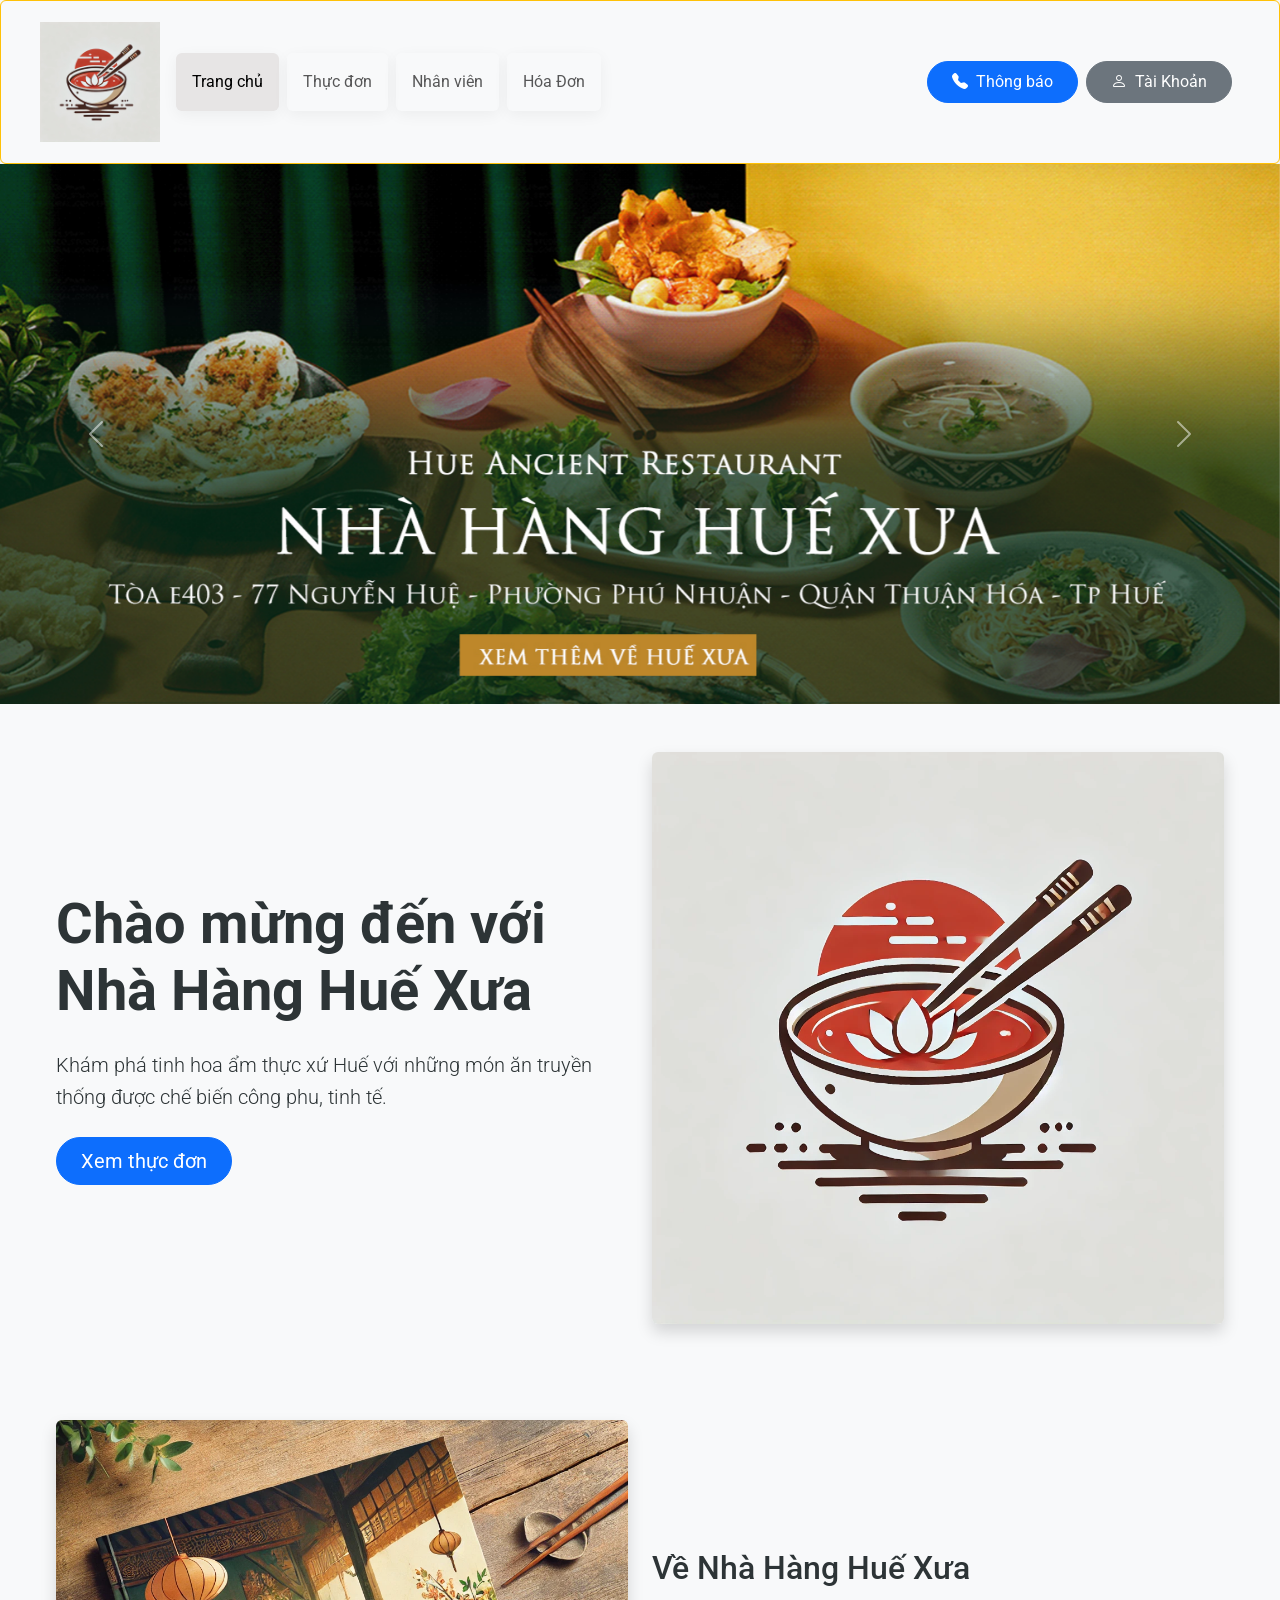
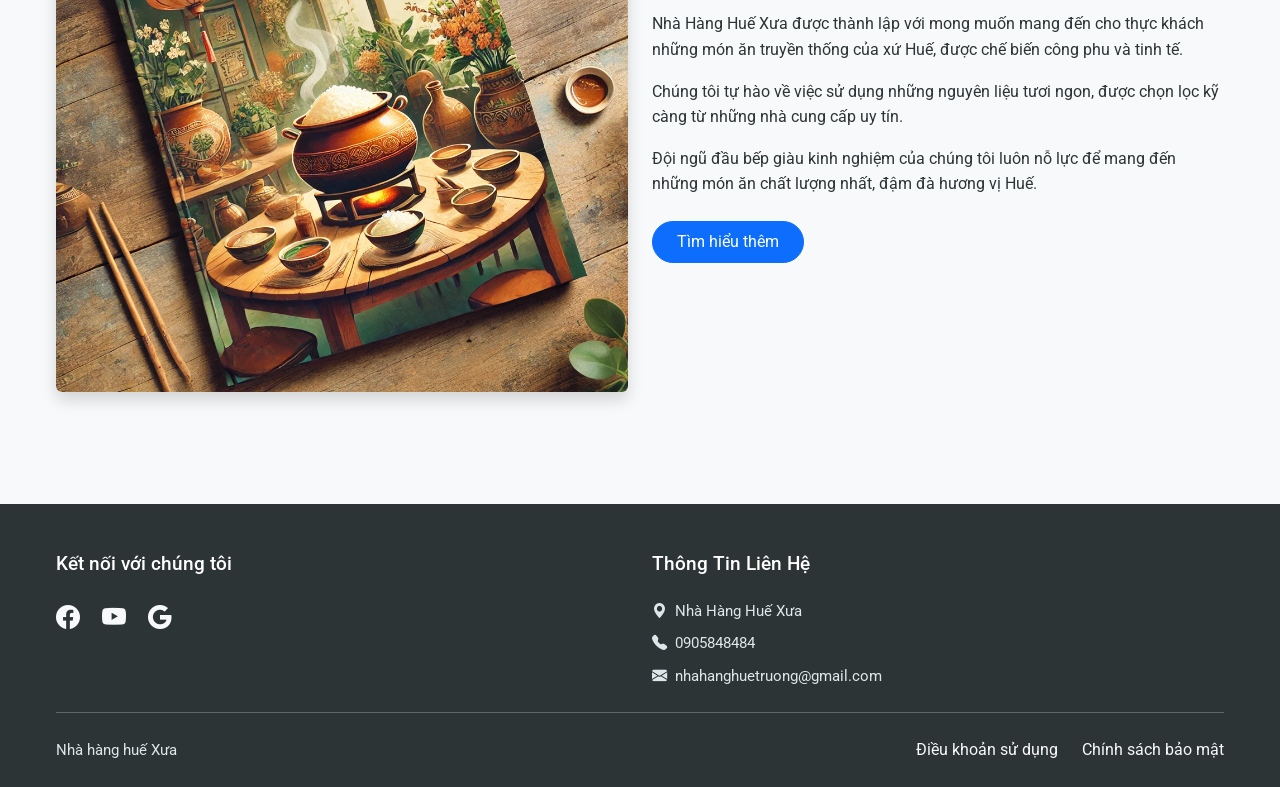
==== commit df8ae76d: "Add files via upload" ====
--- a/index.html
+++ b/index.html
@@ -12,7 +12,7 @@
   </head>
   <body>
     <!-- Header -->
-    <header class= "border border-warning rounded p-3">
+    <header class="sticky-top border border-warning rounded">
       <nav class="navbar container navbar-expand-lg">
         <a class="navbar-brand" href="index.html" aria-label="Trang chủ">
           <img id="logo" src="img/logo hue xua.png" alt="Logo Huế Xưa">
@@ -23,7 +23,7 @@
         <div class="collapse navbar-collapse" id="navbarNav">
           <ul class="navbar-nav">
             <li class="nav-item">
-              <a class="nav-link border rounded p-3 mb-3 me-2 active" href="index.html">Trang chủ</a>
+                <a class="nav-link border rounded p-3 mb-3 me-2 active" href="index.html">Trang chủ</a>
             </li>
             <li class="nav-item">
               <a class="nav-link border rounded p-3 mb-3 me-2" href="./html/ThucDon.html">Thực đơn</a>
--- a/css/Style.css
+++ b/css/Style.css
@@ -15,6 +15,9 @@
     backdrop-filter: blur(10px);
     transition: all 0.3s ease;
 }
+.nav-link.active {
+    background-color: #e7e5e5; 
+}
 
 header .navbar {
     padding: 1rem 0;
@@ -44,7 +47,7 @@
 }
 
 #logo {
-    width: 150px;
+    width: 120px;
     height: auto;
     transition: transform 0.3s ease;
 }
@@ -155,12 +158,12 @@
     display: none!important;
 }
 @media (max-width: 768px) {
-  .img-mobile {
-    display: block!important;
-  }
-  .img-desktop {
-    display: none!important;
-  }
+    .img-mobile {
+        display: block!important;
+    }
+    .img-desktop {
+        display: none!important;
+    }
 }
 #DangNhap{
     background-image: url(../img/Bia.jpg);
